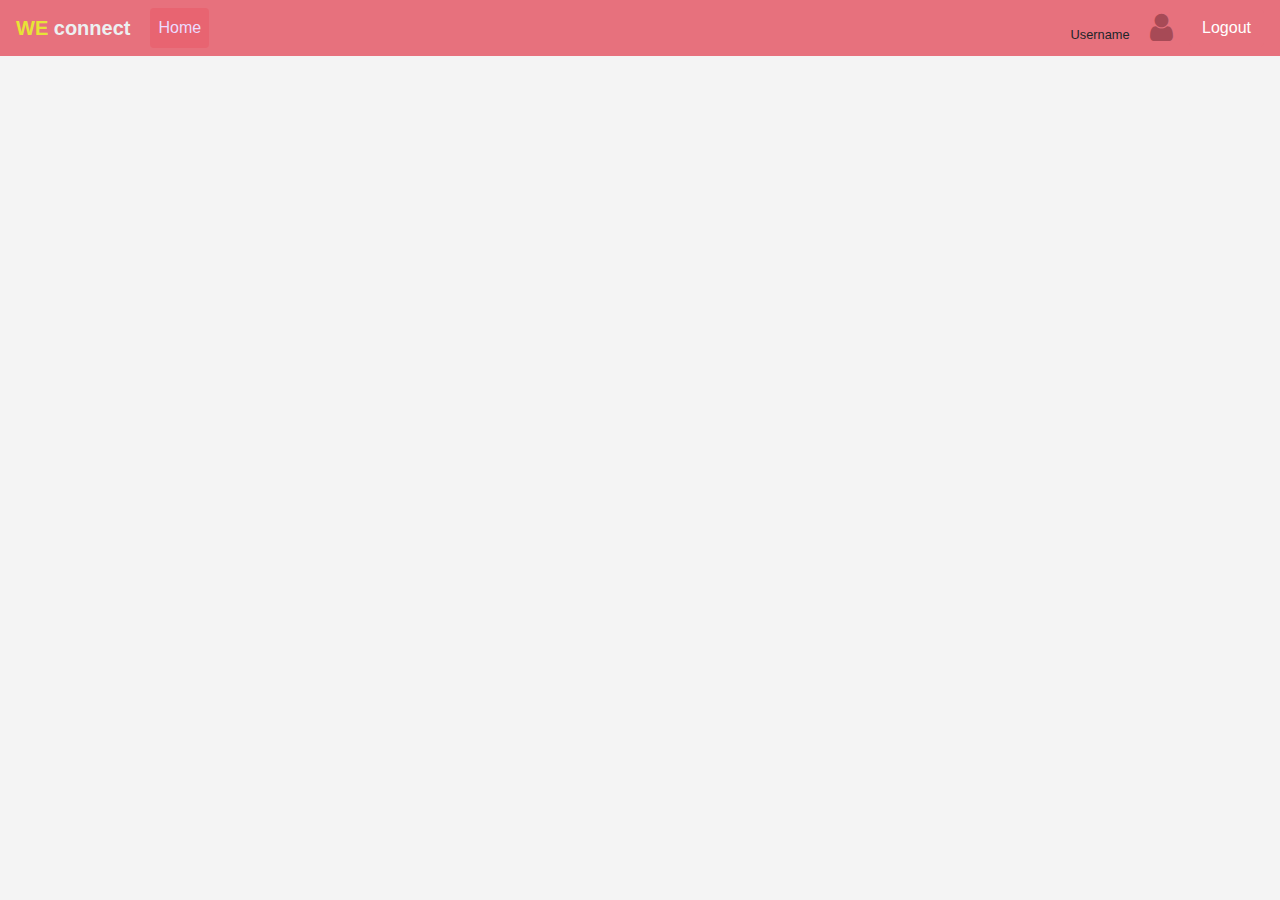
==== template/business.html @ d9460f57 "Initial commit" ====
<!DOCTYPE html>
<html lang="en">

<head>
    <meta charset="UTF-8">
    <meta name="viewport" content="width=device-width, initial-scale=1.0">
    <meta http-equiv="X-UA-Compatible" content="ie=edge">


    <link rel="stylesheet" href="./css/bootstrap.min.css">
    <link rel="stylesheet" href="./css/style.css">
    <link rel="stylesheet" href="./css/font-awesome.min.css">
    <title>Business Meets Clients</title>
</head>

<body id="userbody">
    <nav class="navbar navbar-expand-lg navbar-light">
        <a class="navbar-brand" href="./index.html">
            <span class="brandstyle1">WE</span>
            <span id="brandstyle2">connect</span>
        </a>
        <button class="navbar-toggler" type="button" data-toggle="collapse" data-target="#navbarSupportedContent" aria-controls="navbarSupportedContent"
            aria-expanded="false" aria-label="Toggle navigation">
            <span class="navbar-toggler-icon"></span>
        </button>

        <div class="collapse navbar-collapse" id="navbarSupportedContent">
            <ul class="navbar-nav mr-auto">
                <li class="nav-item active">
                    <a class="nav-link" href="./index.html">Home
                        <span class="sr-only">(current)</span>
                    </a>
                </li>
            </ul>
            <ul class="navbar-nav float-right">

                <li class="nav-item">
                    <span class=" small">Username</span>
                    <span>
                        <i class="fa fa-user fa-2x px-3 py-1 thehover" aria-hidden="true"></i>
                    </span>
                </li>

            </ul>

            <form class="form-inline my-2 my-lg-0" action="./index.html">

                <button class="btn btn-primarybtn my-2 my-sm-0" type="submit">Logout</button>
            </form>


        </div>
    </nav>

    <!-- End of Navigation -->
---- template/css/style.css ----
/********************
PROJETC COLOURS
*******************
#E7717D -- NAVBAR
#C2CAD0 ---- Gray/ BACKGROUND
#C2B9B0
#7E685A
#AFD275
#6e4049c2 ---- SHOWCASE
**/


body {
    background: #C2CAD0;
}

#userbody{
  background: #f4f4f4 !important;
}

.my-6 {
  margin-bottom: 3rem !important;
  margin-top: 6rem !important;
}

.bottom-margin20 {
  margin-bottom: 10rem;
}
.bottom-padding5 {
  padding-bottom: 5rem;
}
/****COLOURS ****/


.white-colour {
  
 color: #ffffff;
 font-weight: bolder;
 }

.yellow-colour {
 color: #f3df2b;
 font-weight: bold;
}


.primary-app-colour {
  color: #E7717D;
}


.business-name {
    color: #7E685A !important;
    font-weight: bold !important;
}
/** SHOWCASE **/

#showcase{
   /** background: url('../img/register.jpg') no-repeat center center; **/
    margin-top: 2px;
    
}

#showcase-container {
    background: url('../img/register.jpg') no-repeat center center;
}

#showcase .row {
    height: 400px;
}


/** CUSTOM PADDING **/
.p-6 {
    padding: 4rem !important;
  }

  .p-7 {
    padding: 13rem 2rem 6rem 6rem !important;
  }
.showcase-colour {
    color: #6e4049c2
}

.top-padding {
    padding-top: 200px;
}

/*CUSTOM ICON SIZE*/
.fa-6x {
  font-size: 6em;
}

/** SHOWCASE**/
#showcase h1 {
    padding-bottom: 0;
    margin-bottom: 0;
}

#showcase a:link, a:visited{
    text-decoration: none;
    color:#f3df2b;
}

#register .row {
    height: 60px;    
}

#register {
    background-color: #C2B9B0;
}

#register h5{
    padding-left: 0;
    margin-left: 0;
}

.divcol {
    background-color: #f3df2b;
}

.divcol2 {
    background-color: #ec7616;
}

.divcol3 {
    background-color: #7E685A;
}


.myleft-padding {
    padding-left:0 !important;
  }

.goodservice{
    font-weight: bold;
}

#follow-us {
    background: #C2B9B0;
    height: 100px;
}

.follow-us-icons {
    background-color: #ec7616;
    height: 70px;
    width: 70px;
    text-align: center;
    padding: 21px 0px;
    font-size: 30px;
    color: #fff;
    float: left;
    border-radius: 100%;
    margin: 0px 20px 0px 0px;
}

.follow-us-text {
  color: #fff;
  font-weight: bolder;
}

.rating {
    font-style: italic;
    font-weight: lighter;
}

.card h6 {
    padding: 0;
    margin-top: 0;
}

.card-body {
    padding-top: 10px !important;
    padding-bottom: 5px;
}

/*** NAVBAR COLOUR AND SETTING ***/

.navbar {
    background-color: #e7717d;
  }
  .navbar .navbar-brand {
    color: #ecf0f1;
  }
  .navbar .navbar-brand:hover,
  .navbar .navbar-brand:focus {
    color: #ecdbff;
  }
  .navbar .navbar-text {
    color: #ecf0f1;
  }
  .navbar .navbar-text a {
    color: #ecdbff;
  }
  .navbar .navbar-text a:hover,
  .navbar .navbar-text a:focus {
    color: #ecdbff; 
  }
  .navbar .navbar-nav .nav-link {
    color: #ecf0f1;
    border-radius: .25rem;
    margin: 0 0.25em;
  }
  .navbar .navbar-nav .nav-link:not(.disabled):hover,
  .navbar .navbar-nav .nav-link:not(.disabled):focus {
    color: #ecdbff;
  }
  .navbar .navbar-nav .nav-item.active .nav-link,
  .navbar .navbar-nav .nav-item.active .nav-link:hover,
  .navbar .navbar-nav .nav-item.active .nav-link:focus,
  .navbar .navbar-nav .nav-item.show .nav-link,
  .navbar .navbar-nav .nav-item.show .nav-link:hover,
  .navbar .navbar-nav .nav-item.show .nav-link:focus {
    color: #ecdbff;
    background-color: #e86471;
  }
  .navbar .navbar-toggle {
    border-color: #e86471;
  }
  .navbar .navbar-toggle:hover,
  .navbar .navbar-toggle:focus {
    background-color: #e86471;
  }
  .navbar .navbar-toggle .navbar-toggler-icon {
    color: #ecf0f1;
  }
  .navbar .navbar-collapse,
  .navbar .navbar-form {
    border-color: #ecf0f1;
  }
  .navbar .navbar-link {
    color: #ecf0f1;
  }
  .navbar .navbar-link:hover {
    color: #ecdbff;
  }
  
  @media (max-width: 575px) {
    .navbar-expand-sm .navbar-nav .show .dropdown-menu .dropdown-item {
      color: #ecf0f1;
    }
    .navbar-expand-sm .navbar-nav .show .dropdown-menu .dropdown-item:hover,
    .navbar-expand-sm .navbar-nav .show .dropdown-menu .dropdown-item:focus {
      color: #ecdbff;
    }
    .navbar-expand-sm .navbar-nav .show .dropdown-menu .dropdown-item.active {
      color: #ecdbff;
      background-color: #e86471;
    }
  }
  
  @media (max-width: 767px) {
    .navbar-expand-md .navbar-nav .show .dropdown-menu .dropdown-item {
      color: #ecf0f1;
    }
    .navbar-expand-md .navbar-nav .show .dropdown-menu .dropdown-item:hover,
    .navbar-expand-md .navbar-nav .show .dropdown-menu .dropdown-item:focus {
      color: #ecdbff;
    }
    .navbar-expand-md .navbar-nav .show .dropdown-menu .dropdown-item.active {
      color: #ecdbff;
      background-color: #e86471;
    }
  }
  
  @media (max-width: 991px) {
    .navbar-expand-lg .navbar-nav .show .dropdown-menu .dropdown-item {
      color: #ecf0f1;
    }
    .navbar-expand-lg .navbar-nav .show .dropdown-menu .dropdown-item:hover,
    .navbar-expand-lg .navbar-nav .show .dropdown-menu .dropdown-item:focus {
      color: #ecdbff;
    }
    .navbar-expand-lg .navbar-nav .show .dropdown-menu .dropdown-item.active {
      color: #ecdbff;
      background-color: #e86471;
    }
  }
  
  @media (max-width: 1199px) {
    .navbar-expand-xl .navbar-nav .show .dropdown-menu .dropdown-item {
      color: #ecf0f1;
    }
    .navbar-expand-xl .navbar-nav .show .dropdown-menu .dropdown-item:hover,
    .navbar-expand-xl .navbar-nav .show .dropdown-menu .dropdown-item:focus {
      color: #ecdbff;
    }
    .navbar-expand-xl .navbar-nav .show .dropdown-menu .dropdown-item.active {
      color: #ecdbff;
      background-color: #e86471;
    }
  }
  
  .navbar-expand .navbar-nav .show .dropdown-menu .dropdown-item {
    color: #ecf0f1;
  }
  .navbar-expand .navbar-nav .show .dropdown-menu .dropdown-item:hover,
  .navbar-expand .navbar-nav .show .dropdown-menu .dropdown-item:focus {
    color: #ecdbff;
  }
  .navbar-expand .navbar-nav .show .dropdown-menu .dropdown-item.active {
    color: #ecdbff;
    background-color: #e86471;
  }



  /****
  BRAND STYLES
  **/
  .brandstyle1 {
      color: rgb(231, 228, 54);
      font-weight: bolder;
      font-family: Arial, Helvetica, sans-serif
  }

  #brandstyle2 {
      font-weight: bold;
  }


  /****Footer *****/
  #footer {
    background: #7E685A;
    height: 100px;
    color: #fff;
    
  }



  #company{
    background: rgb(31, 31, 34);
    color: #fff;
    padding-top: 30px;
    padding-bottom: 10px;
    margin-top: 30px;
    border-top: 1px solid #56b69f;

}


#footer {
    background-color:  rgb(151, 67, 77);
    color: #fff;
    font-weight: solid;
    padding-top: 20px;
    padding-bottom: 15px;
    text-align: center;
}

#footer p{
    font-size: 15px;
}




/**CUSTOM BUTTON******/


.btn-primarybtn {
  color: #fff;
  background-color: #E7717D;
  border-color: #E7717D;
}

.btn-primarybtn:hover {
  color: #fff;
  background-color: rgb(151, 67, 77);
  border-color: rgb(151, 67, 77);
}

.btn-primarybtn:focus, .btn-primary.focus {
  box-shadow: 0 0 0 0.2rem rgba(0, 123, 255, 0.5);
}

.btn-primary.disabled, .btn-primary:disabled {
  background-color: #E7717D;
  border-color: #E7717D;
}

.btn-primary:not([disabled]):not(.disabled):active, .btn-primary:not([disabled]):not(.disabled).active,
.show > .btn-primary.dropdown-toggle {
  color: #fff;
  background-color: rgb(151, 67, 77);;
  border-color: rgb(151, 67, 77);;
}

.btn-primary:not([disabled]):not(.disabled):active:focus, .btn-primary:not([disabled]):not(.disabled).active:focus,
.show > .btn-primary.dropdown-toggle:focus {
  box-shadow: 0 0 0 0.2rem rgba(0, 123, 255, 0.5);
}





  /** MEDIA QUERIES **/ 
  @media(max-width:770px) {

    #some-businesses .card {
      
      margin-left: auto;
      margin-right: auto;
      margin-top: 50px;
      float: none;
    }
    .justify-businesscard {
      
     margin: 0 auto;
      
    }
  }

  .centralizeAnchor {
    margin: 0 auto;
  }


  @media(max-width: 300px) {
    #register .divcol3 a{
      display: block;
      width: 100%;

    }

  }
  @media(min-width:301px) {

  }

  .orange-text {
    
    border:none;
    text-decoration: none !important;
  }

  .orangecolour{
    background-color: #f7ac47 !important;
    border: none;
  }
  .thehover {
    color: rgb(167, 74, 86);
  }

  .thehover i:hover {
    color: rgb(151, 67, 77);
    cursor: pointer;
     
  }

  #left-section{
    background: rgb(68, 35, 40);
    height:100;
}

#left-section ul li a {
  color:rgb(231, 228, 54) !important;
  text-decoration: none;
  font-weight:450;
}

#left-section ul li a:hover {
  color:rgb(231, 228, 54) !important;
  text-decoration: none;
  font-weight:700;
}

#business-table a:hover{
  font-weight: bolder !important;
  text-decoration: none !important;
  
}

#business-table a{
  color:inherit;
}
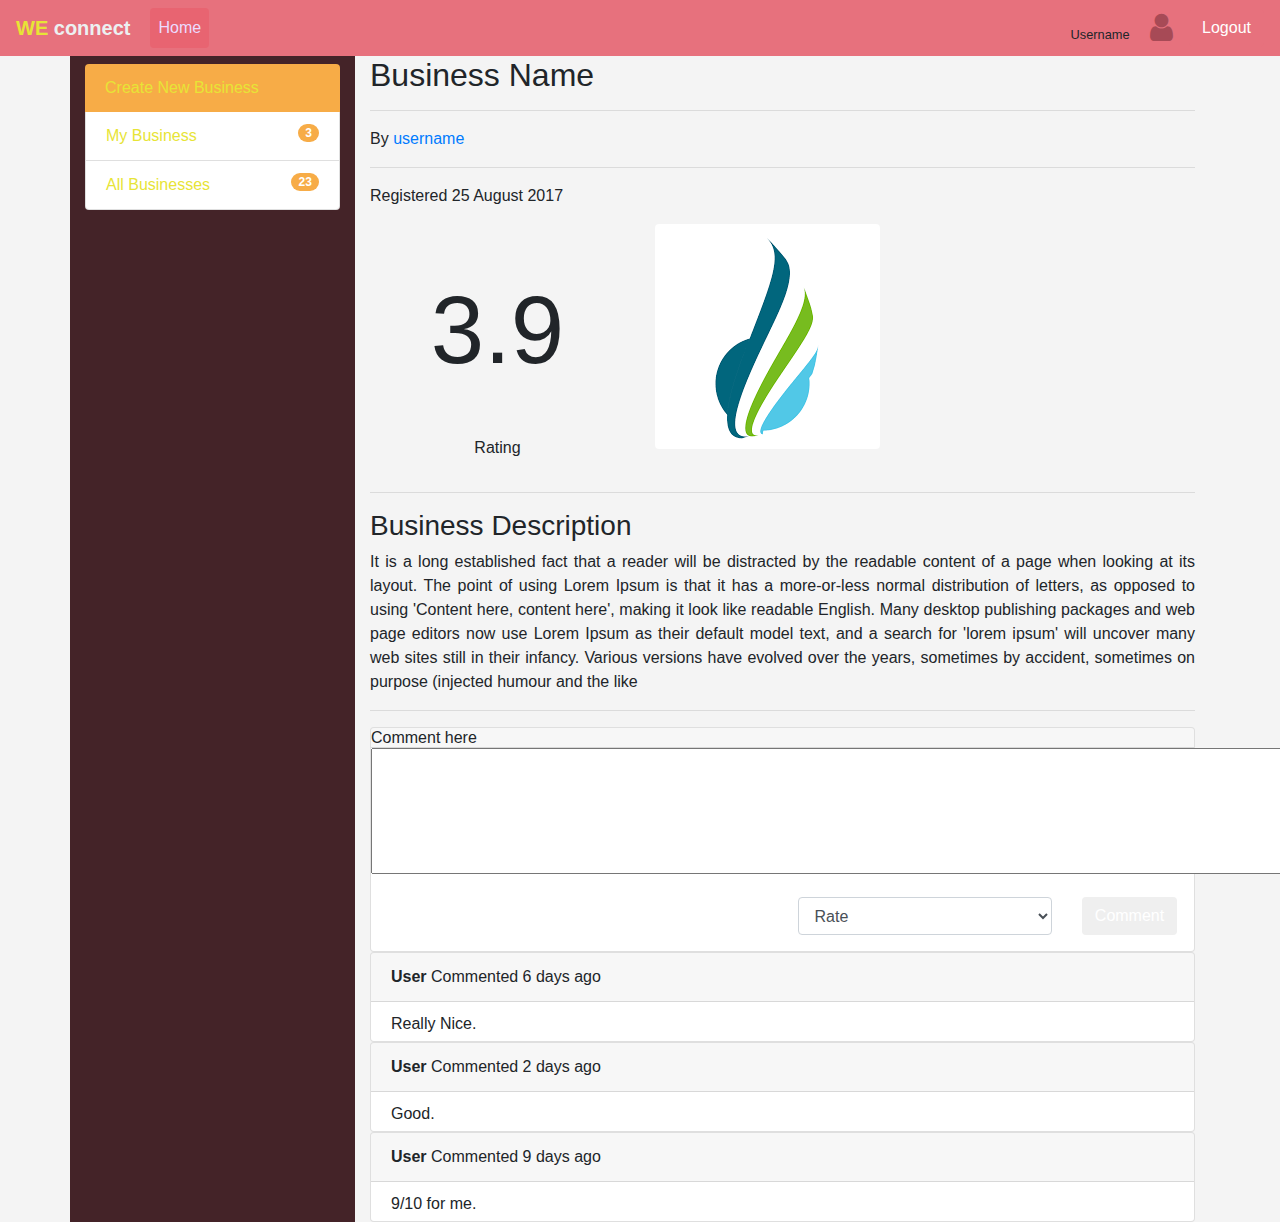
==== commit cc62fab1: "Add main section area" ====
--- a/template/business.html
+++ b/template/business.html
@@ -53,3 +53,184 @@
     </nav>
 
     <!-- End of Navigation -->
+
+        <!-- MAIN SECTION -->
+
+        <section id="mainsection">
+            <div class="container">
+                <div class="row">
+    
+                    <!-- LEFT SIDE -->
+    
+                    <div class=" col-md-3" id="left-section">
+    
+                        <ul class="list-group py-2">
+    
+                            <li class="list-group-item active orangecolour">
+                                <a href="./create.html">Create New Business</a>
+                            </li>
+                            <li class="list-group-item">
+                                <a href="./user.html">My Business</a>
+                                <span class="badge badge-primary badge-pill orangecolour float-right">3</span>
+                            </li>
+    
+                            <li class="list-group-item">
+                                <a href="./businesses.html">All Businesses</a>
+                                <span class="badge badge-primary badge-pill orangecolour float-right">23</span>
+                            </li>
+    
+    
+                        </ul>
+                    </div>
+                    <!-- ENDO OF LEFT SIDE -->
+    
+    
+    
+    
+    
+    
+                    <div class="col-md-9 space">
+                        <h2>Business Name</h2>
+    
+                        <hr class="">
+                        <p>By
+                            <span class="text-primary">username</span>
+                        </p>
+                        <hr>
+                        <p>Registered 25 August 2017</p>
+    
+                        <!-- Inner row -->
+    
+    
+    
+                        <div class="row">
+                            <div class="col-md-4" id="rating">
+                                <div>
+    
+                                    <h1 class="text-center my-5" style="font-size:6rem">3.9</h1>
+                                    <p class="text-center">Rating</p>
+    
+                                </div>
+                            </div>
+    
+    
+    
+                            <div class="col-md-8">
+                                <img src="./img/icon8.png" alt="" class="img-fluid rounded">
+    
+    
+    
+    
+                            </div>
+    
+    
+                        </div>
+    
+                        <hr>
+                        <div class="myinstructions">
+                            <h3>Business Description</h3>
+                            <p class=" text-justify">It is a long established fact that a reader will be distracted by the readable content of a page
+                                when looking at its layout. The point of using Lorem Ipsum is that it has a more-or-less normal
+                                distribution of letters, as opposed to using 'Content here, content here', making it look like
+                                readable English. Many desktop publishing packages and web page editors now use Lorem Ipsum as
+                                their default model text, and a search for 'lorem ipsum' will uncover many web sites still in
+                                their infancy. Various versions have evolved over the years, sometimes by accident, sometimes
+                                on purpose (injected humour and the like</p>
+    
+                        </div>
+    
+    
+    
+    
+                        <hr>
+    
+                        <div class="card">
+                            <h6 class="card-header">Comment here</h6>
+                            <div class="card-block">
+                                <form class="form-group">
+                                    <textarea name="mytextarea" id="" cols="100%" rows="5" class="noresize"></textarea>
+                                    <p></p>
+                                    <div class="row">
+                                        <div class="col-md-6"></div>
+                                        <div class="col-md-4">
+                                            <select class="form-control">
+                                                <!-- Select Rating -->
+                                                <option disabled selected value>Rate</option>
+                                                <option value="5">5</option>
+                                                <option value="4">4</option>
+                                                <option value="3">3</option>
+                                                <option value="2">2</option>
+                                                <option value="1">1</option>
+                                            </select>
+                                        </div>
+                                        <div class="col-md-2">
+                                            <button type="submit" class="btn blue-bgcolour text-white rounded">Comment</button>
+                                        </div>
+                                        <!-- End of Inner row for Comment form -->
+                                    </div>
+                                </form>
+    
+                            </div>
+    
+                        </div>
+                        <!-- End of Card -->
+    
+                        <div class="row">
+                            <div class="col-md-12">
+    
+                                <div class="card space">
+                                    <!-- Begin Comment div -->
+                                    <!-- Comment Card -->
+                                    <div class="card-header">
+                                        <strong>User</strong> Commented 6 days ago
+                                    </div>
+                                    <div class="card-body">
+    
+                                        <p class="card-text">Really Nice.</p>
+    
+                                    </div>
+                                </div>
+                                <!-- End of Comment Card -->
+    
+    
+                                <div class="card space">
+                                    <!-- Begin Comment div -->
+                                    <!-- Comment Card -->
+                                    <div class="card-header">
+                                        <strong>User</strong> Commented 2 days ago
+                                    </div>
+                                    <div class="card-body">
+    
+                                        <p class="card-text">Good.</p>
+    
+                                    </div>
+                                </div>
+                                <!-- End of Comment Card -->
+    
+    
+    
+    
+    
+                                <div class="card space">
+                                    <!-- Begin Comment div -->
+                                    <!-- Comment Card -->
+                                    <div class="card-header">
+                                        <strong>User</strong> Commented 9 days ago
+                                    </div>
+                                    <div class="card-body">
+    
+                                        <p class="card-text">9/10 for me.</p>
+    
+                                    </div>
+                                </div>
+    
+    
+                            </div>
+                        </div>
+                    </div>
+    
+        </section>
+    
+        <!-- END OF MAIN SECTION -->
+    
+    
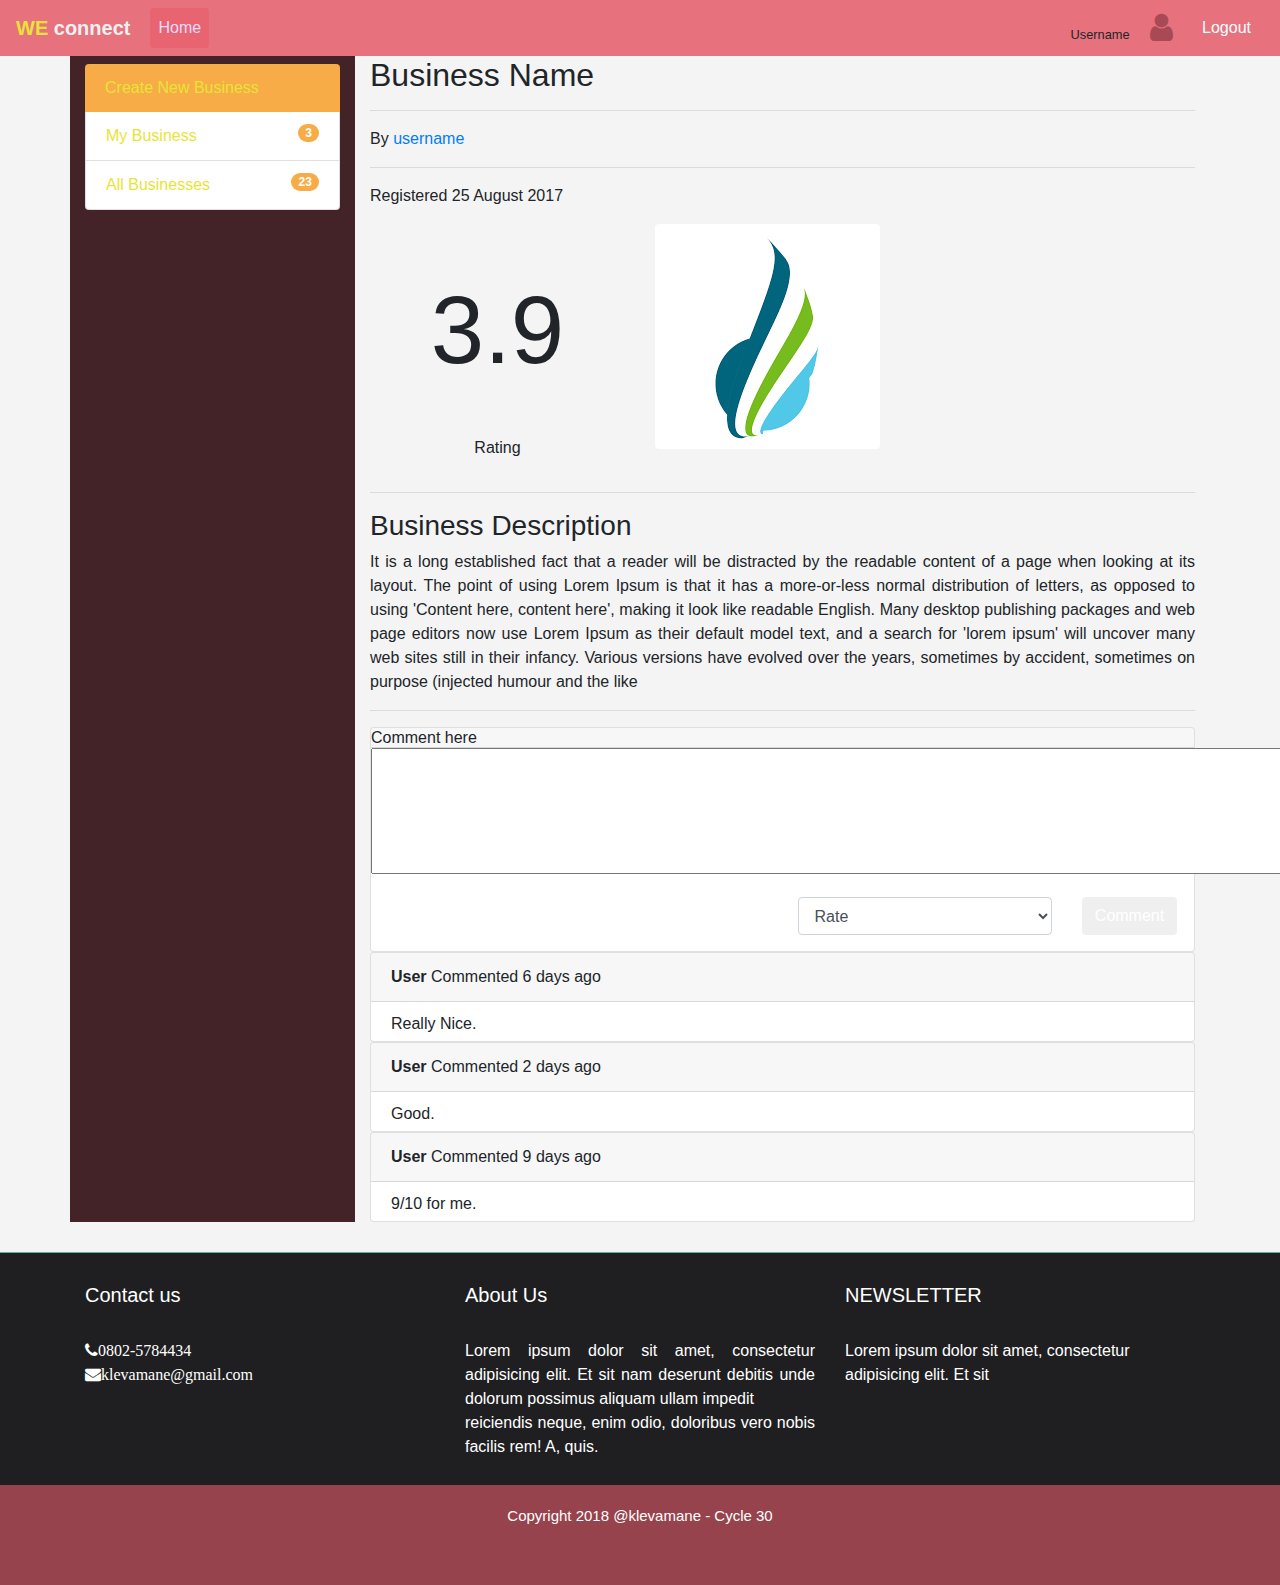
==== commit 3c548d5a: "Add company section and footer" ====
--- a/template/business.html
+++ b/template/business.html
@@ -233,4 +233,65 @@
     
         <!-- END OF MAIN SECTION -->
     
-    
+        <section id="company">
+            <div class="container">
+                <div class="row">
+                    <div class=" col-sm-12 col-md-4 col-xl-4 col-lg-4">
+                        <h5>Contact us</h5>
+                        <br>
+                        <i class="fa fa-phone">0802-5784434</i>
+                        <br>
+                        <i class="fa fa-envelope">klevamane@gmail.com</i>
+                    </div>
+                    <div class=" col-sm-12 col-md-4 col-xl-4 col-lg-4">
+                        <h5>About Us</h5>
+                        <br>
+                        <p class=" text-justify">Lorem ipsum dolor sit amet, consectetur adipisicing elit. Et sit nam deserunt debitis unde dolorum possimus
+                            aliquam ullam impedit
+                            <br> reiciendis neque, enim odio, doloribus vero nobis facilis rem! A, quis.</p>
+                    </div>
+                    <div class=" col-sm-12 col-md-4 col-xl-4 col-lg-4">
+                        <h5>NEWSLETTER</h5>
+                        <br>
+                        <p>Lorem ipsum dolor sit amet, consectetur adipisicing elit. Et sit</p>
+    
+                    </div>
+                </div>
+            </div>
+        </section>
+    
+    
+        <footer id="footer">
+            <p>Copyright 2018 @klevamane - Cycle 30</p>
+        </footer>
+    
+    
+    
+    
+    
+        <script src="./js/jquery-3.3.1.min.js"></script>
+        <script src="./js/holder.min.js"></script>
+        <script src="./js/popper.min.js"></script>
+        <script src="./js/bootstrap.min.js"></script>
+        <script>
+            $(window).resize(function () {
+                var viewportWidth = $(window).width();
+                var delement = document.getElementById("regbtn");
+                if (viewportWidth < 769) {
+                    $(delement).removeClass("btn-sm");
+                    $(delement).removeClass("float-right");
+                    $(delement).addClass("btn-block");
+                    $(delement).addClass("centralizeAnchor");
+                } else {
+    
+                    $(delement).removeClass("btn-block");
+                    $(delement).addClass("btn-sm");
+                    $(delement).remove("centralizeAnchor");
+                    $(delement).addClass("float-right");
+    
+                }
+            });
+        </script>
+    </body>
+    
+    </html>
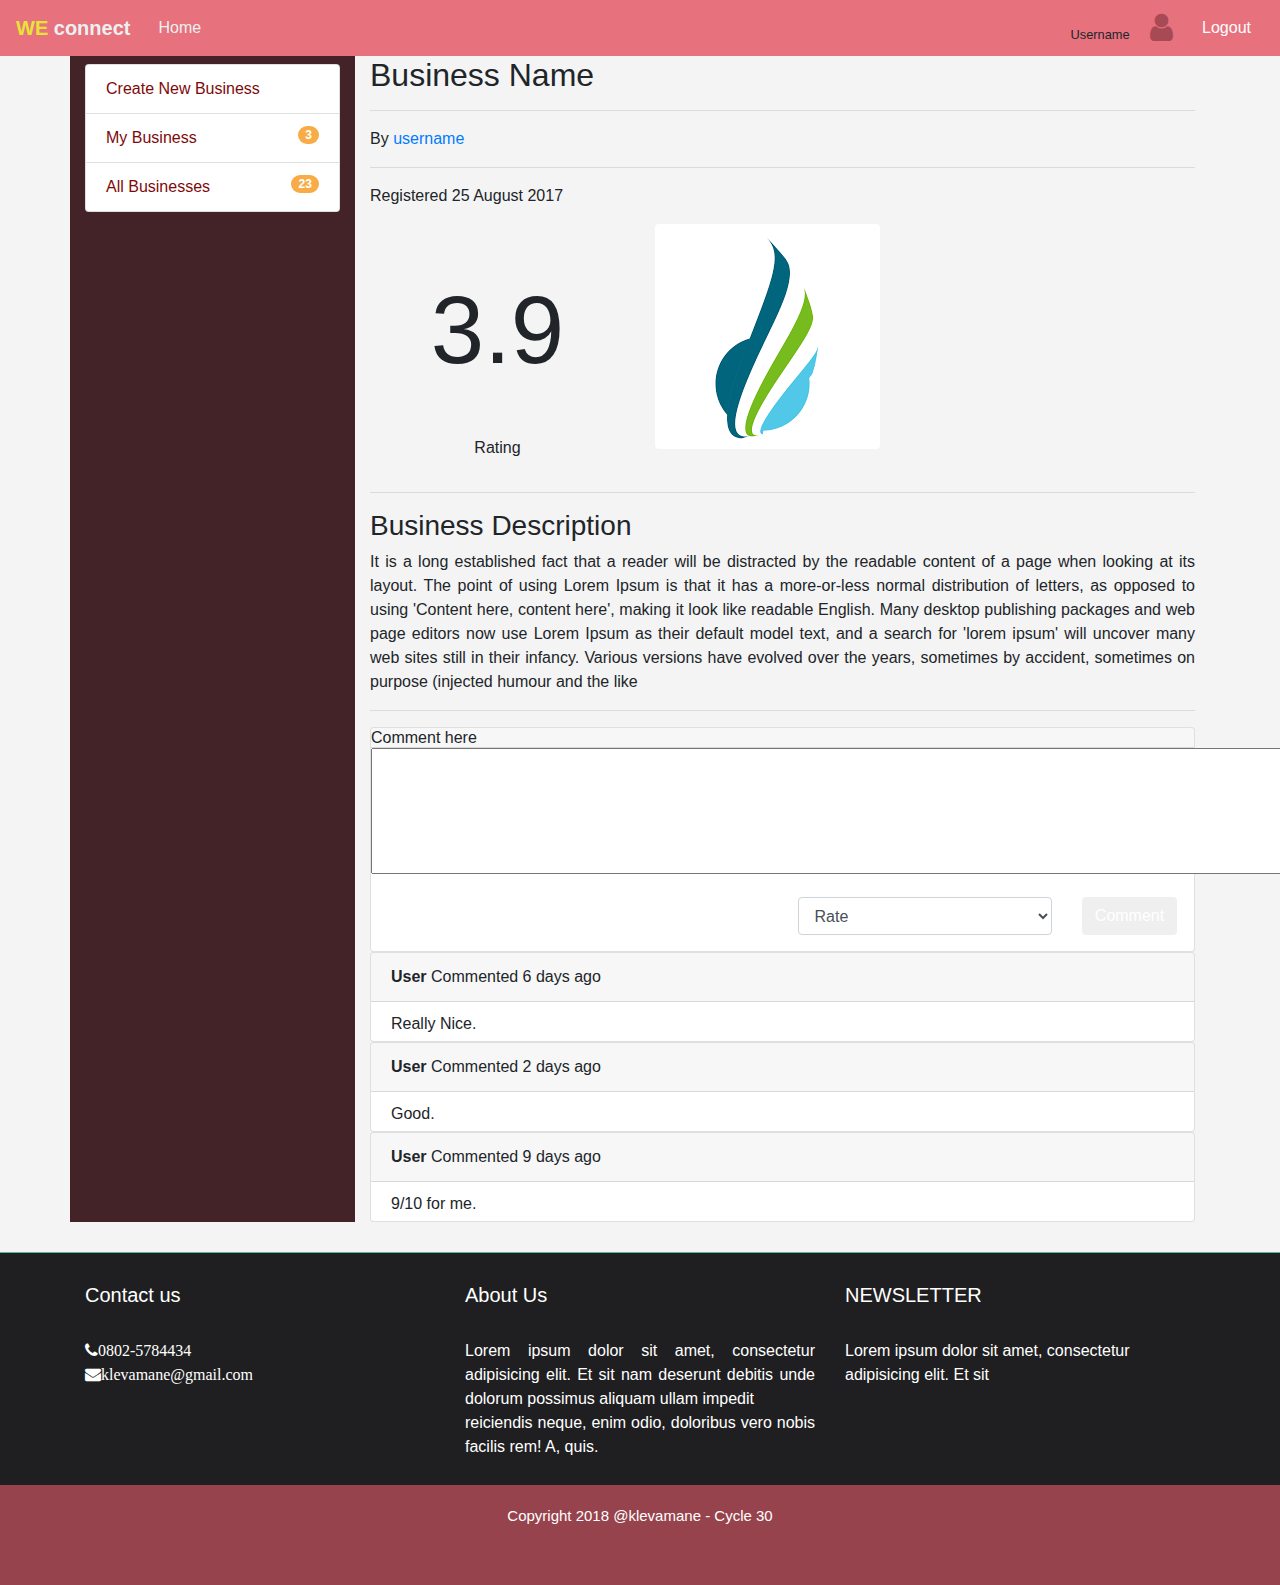
==== commit 20f442ec: "Update User Interface and links" ====
--- a/template/business.html
+++ b/template/business.html
@@ -26,7 +26,7 @@
 
         <div class="collapse navbar-collapse" id="navbarSupportedContent">
             <ul class="navbar-nav mr-auto">
-                <li class="nav-item active">
+                <li class="nav-item">
                     <a class="nav-link" href="./index.html">Home
                         <span class="sr-only">(current)</span>
                     </a>
@@ -54,244 +54,236 @@
 
     <!-- End of Navigation -->
 
-        <!-- MAIN SECTION -->
-
-        <section id="mainsection">
-            <div class="container">
-                <div class="row">
-    
-                    <!-- LEFT SIDE -->
-    
-                    <div class=" col-md-3" id="left-section">
-    
-                        <ul class="list-group py-2">
-    
-                            <li class="list-group-item active orangecolour">
-                                <a href="./create.html">Create New Business</a>
-                            </li>
-                            <li class="list-group-item">
-                                <a href="./user.html">My Business</a>
-                                <span class="badge badge-primary badge-pill orangecolour float-right">3</span>
-                            </li>
-    
-                            <li class="list-group-item">
-                                <a href="./businesses.html">All Businesses</a>
-                                <span class="badge badge-primary badge-pill orangecolour float-right">23</span>
-                            </li>
-    
-    
-                        </ul>
-                    </div>
-                    <!-- ENDO OF LEFT SIDE -->
-    
-    
-    
-    
-    
-    
-                    <div class="col-md-9 space">
-                        <h2>Business Name</h2>
-    
-                        <hr class="">
-                        <p>By
-                            <span class="text-primary">username</span>
-                        </p>
-                        <hr>
-                        <p>Registered 25 August 2017</p>
-    
-                        <!-- Inner row -->
-    
-    
-    
-                        <div class="row">
-                            <div class="col-md-4" id="rating">
-                                <div>
-    
-                                    <h1 class="text-center my-5" style="font-size:6rem">3.9</h1>
-                                    <p class="text-center">Rating</p>
-    
-                                </div>
-                            </div>
-    
-    
-    
-                            <div class="col-md-8">
-                                <img src="./img/icon8.png" alt="" class="img-fluid rounded">
-    
-    
-    
-    
-                            </div>
-    
-    
-                        </div>
-    
-                        <hr>
-                        <div class="myinstructions">
-                            <h3>Business Description</h3>
-                            <p class=" text-justify">It is a long established fact that a reader will be distracted by the readable content of a page
-                                when looking at its layout. The point of using Lorem Ipsum is that it has a more-or-less normal
-                                distribution of letters, as opposed to using 'Content here, content here', making it look like
-                                readable English. Many desktop publishing packages and web page editors now use Lorem Ipsum as
-                                their default model text, and a search for 'lorem ipsum' will uncover many web sites still in
-                                their infancy. Various versions have evolved over the years, sometimes by accident, sometimes
-                                on purpose (injected humour and the like</p>
-    
-                        </div>
-    
-    
-    
-    
-                        <hr>
-    
-                        <div class="card">
-                            <h6 class="card-header">Comment here</h6>
-                            <div class="card-block">
-                                <form class="form-group">
-                                    <textarea name="mytextarea" id="" cols="100%" rows="5" class="noresize"></textarea>
-                                    <p></p>
-                                    <div class="row">
-                                        <div class="col-md-6"></div>
-                                        <div class="col-md-4">
-                                            <select class="form-control">
-                                                <!-- Select Rating -->
-                                                <option disabled selected value>Rate</option>
-                                                <option value="5">5</option>
-                                                <option value="4">4</option>
-                                                <option value="3">3</option>
-                                                <option value="2">2</option>
-                                                <option value="1">1</option>
-                                            </select>
-                                        </div>
-                                        <div class="col-md-2">
-                                            <button type="submit" class="btn blue-bgcolour text-white rounded">Comment</button>
-                                        </div>
-                                        <!-- End of Inner row for Comment form -->
+    <!-- MAIN SECTION -->
+
+    <section id="mainsection">
+        <div class="container">
+            <div class="row">
+
+                <!-- LEFT SIDE -->
+
+                <div class=" col-md-3" id="left-section">
+
+                    <ul class="list-group py-2">
+
+                        <li class="list-group-item">
+                            <a href="./create.html">Create New Business</a>
+                        </li>
+                        <li class="list-group-item">
+                            <a href="./user.html">My Business</a>
+                            <span class="badge badge-primary badge-pill orangecolour float-right">3</span>
+                        </li>
+
+                        <li class="list-group-item">
+                            <a href="./businesses.html">All Businesses</a>
+                            <span class="badge badge-primary badge-pill orangecolour float-right">23</span>
+                        </li>
+
+
+                    </ul>
+                </div>
+                <!-- ENDO OF LEFT SIDE -->
+
+
+                <div class="col-md-9 space">
+                    <h2>Business Name</h2>
+
+                    <hr class="">
+                    <p>By
+                        <span class="text-primary">username</span>
+                    </p>
+                    <hr>
+                    <p>Registered 25 August 2017</p>
+
+                    <!-- Inner row -->
+
+
+                    <div class="row">
+                        <div class="col-md-4" id="rating">
+                            <div>
+
+                                <h1 class="text-center my-5" style="font-size:6rem">3.9</h1>
+                                <p class="text-center">Rating</p>
+
+                            </div>
+                        </div>
+
+
+
+                        <div class="col-md-8">
+                            <img src="./img/icon8.png" alt="" class="img-fluid rounded">
+
+
+
+
+                        </div>
+
+
+                    </div>
+
+                    <hr>
+                    <div class="myinstructions">
+                        <h3>Business Description</h3>
+                        <p class=" text-justify">It is a long established fact that a reader will be distracted by the readable content of a page
+                            when looking at its layout. The point of using Lorem Ipsum is that it has a more-or-less normal
+                            distribution of letters, as opposed to using 'Content here, content here', making it look like
+                            readable English. Many desktop publishing packages and web page editors now use Lorem Ipsum as
+                            their default model text, and a search for 'lorem ipsum' will uncover many web sites still in
+                            their infancy. Various versions have evolved over the years, sometimes by accident, sometimes
+                            on purpose (injected humour and the like</p>
+
+                    </div>
+
+                    <hr>
+
+                    <div class="card">
+                        <h6 class="card-header">Comment here</h6>
+                        <div class="card-block">
+                            <form class="form-group">
+                                <textarea name="mytextarea" id="" cols="100%" rows="5" class="noresize"></textarea>
+                                <p></p>
+                                <div class="row">
+                                    <div class="col-md-6"></div>
+                                    <div class="col-md-4">
+                                        <select class="form-control">
+                                            <!-- Select Rating -->
+                                            <option disabled selected value>Rate</option>
+                                            <option value="5">5</option>
+                                            <option value="4">4</option>
+                                            <option value="3">3</option>
+                                            <option value="2">2</option>
+                                            <option value="1">1</option>
+                                        </select>
                                     </div>
-                                </form>
-    
-                            </div>
-    
-                        </div>
-                        <!-- End of Card -->
-    
-                        <div class="row">
-                            <div class="col-md-12">
-    
-                                <div class="card space">
-                                    <!-- Begin Comment div -->
-                                    <!-- Comment Card -->
-                                    <div class="card-header">
-                                        <strong>User</strong> Commented 6 days ago
+                                    <div class="col-md-2">
+                                        <button type="submit" class="btn blue-bgcolour text-white rounded">Comment</button>
                                     </div>
-                                    <div class="card-body">
-    
-                                        <p class="card-text">Really Nice.</p>
-    
-                                    </div>
-                                </div>
-                                <!-- End of Comment Card -->
-    
-    
-                                <div class="card space">
-                                    <!-- Begin Comment div -->
-                                    <!-- Comment Card -->
-                                    <div class="card-header">
-                                        <strong>User</strong> Commented 2 days ago
-                                    </div>
-                                    <div class="card-body">
-    
-                                        <p class="card-text">Good.</p>
-    
-                                    </div>
-                                </div>
-                                <!-- End of Comment Card -->
-    
-    
-    
-    
-    
-                                <div class="card space">
-                                    <!-- Begin Comment div -->
-                                    <!-- Comment Card -->
-                                    <div class="card-header">
-                                        <strong>User</strong> Commented 9 days ago
-                                    </div>
-                                    <div class="card-body">
-    
-                                        <p class="card-text">9/10 for me.</p>
-    
-                                    </div>
-                                </div>
-    
-    
-                            </div>
-                        </div>
-                    </div>
-    
-        </section>
-    
-        <!-- END OF MAIN SECTION -->
-    
-        <section id="company">
-            <div class="container">
-                <div class="row">
-                    <div class=" col-sm-12 col-md-4 col-xl-4 col-lg-4">
-                        <h5>Contact us</h5>
-                        <br>
-                        <i class="fa fa-phone">0802-5784434</i>
-                        <br>
-                        <i class="fa fa-envelope">klevamane@gmail.com</i>
-                    </div>
-                    <div class=" col-sm-12 col-md-4 col-xl-4 col-lg-4">
-                        <h5>About Us</h5>
-                        <br>
-                        <p class=" text-justify">Lorem ipsum dolor sit amet, consectetur adipisicing elit. Et sit nam deserunt debitis unde dolorum possimus
-                            aliquam ullam impedit
-                            <br> reiciendis neque, enim odio, doloribus vero nobis facilis rem! A, quis.</p>
-                    </div>
-                    <div class=" col-sm-12 col-md-4 col-xl-4 col-lg-4">
-                        <h5>NEWSLETTER</h5>
-                        <br>
-                        <p>Lorem ipsum dolor sit amet, consectetur adipisicing elit. Et sit</p>
-    
-                    </div>
+                                    <!-- End of Inner row for Comment form -->
+                                </div>
+                            </form>
+
+                        </div>
+
+                    </div>
+                    <!-- End of Card -->
+
+                    <div class="row">
+                        <div class="col-md-12">
+
+                            <div class="card space">
+                                <!-- Begin Comment div -->
+                                <!-- Comment Card -->
+                                <div class="card-header">
+                                    <strong>User</strong> Commented 6 days ago
+                                </div>
+                                <div class="card-body">
+
+                                    <p class="card-text">Really Nice.</p>
+
+                                </div>
+                            </div>
+                            <!-- End of Comment Card -->
+
+
+                            <div class="card space">
+                                <!-- Begin Comment div -->
+                                <!-- Comment Card -->
+                                <div class="card-header">
+                                    <strong>User</strong> Commented 2 days ago
+                                </div>
+                                <div class="card-body">
+
+                                    <p class="card-text">Good.</p>
+
+                                </div>
+                            </div>
+                            <!-- End of Comment Card -->
+
+
+
+
+
+                            <div class="card space">
+                                <!-- Begin Comment div -->
+                                <!-- Comment Card -->
+                                <div class="card-header">
+                                    <strong>User</strong> Commented 9 days ago
+                                </div>
+                                <div class="card-body">
+
+                                    <p class="card-text">9/10 for me.</p>
+
+                                </div>
+                            </div>
+
+
+                        </div>
+                    </div>
+                </div>
+
+    </section>
+
+    <!-- END OF MAIN SECTION -->
+
+    <section id="company">
+        <div class="container">
+            <div class="row">
+                <div class=" col-sm-12 col-md-4 col-xl-4 col-lg-4">
+                    <h5>Contact us</h5>
+                    <br>
+                    <i class="fa fa-phone">0802-5784434</i>
+                    <br>
+                    <i class="fa fa-envelope">klevamane@gmail.com</i>
+                </div>
+                <div class=" col-sm-12 col-md-4 col-xl-4 col-lg-4">
+                    <h5>About Us</h5>
+                    <br>
+                    <p class=" text-justify">Lorem ipsum dolor sit amet, consectetur adipisicing elit. Et sit nam deserunt debitis unde dolorum possimus
+                        aliquam ullam impedit
+                        <br> reiciendis neque, enim odio, doloribus vero nobis facilis rem! A, quis.</p>
+                </div>
+                <div class=" col-sm-12 col-md-4 col-xl-4 col-lg-4">
+                    <h5>NEWSLETTER</h5>
+                    <br>
+                    <p>Lorem ipsum dolor sit amet, consectetur adipisicing elit. Et sit</p>
+
                 </div>
             </div>
-        </section>
-    
-    
-        <footer id="footer">
-            <p>Copyright 2018 @klevamane - Cycle 30</p>
-        </footer>
-    
-    
-    
-    
-    
-        <script src="./js/jquery-3.3.1.min.js"></script>
-        <script src="./js/holder.min.js"></script>
-        <script src="./js/popper.min.js"></script>
-        <script src="./js/bootstrap.min.js"></script>
-        <script>
-            $(window).resize(function () {
-                var viewportWidth = $(window).width();
-                var delement = document.getElementById("regbtn");
-                if (viewportWidth < 769) {
-                    $(delement).removeClass("btn-sm");
-                    $(delement).removeClass("float-right");
-                    $(delement).addClass("btn-block");
-                    $(delement).addClass("centralizeAnchor");
-                } else {
-    
-                    $(delement).removeClass("btn-block");
-                    $(delement).addClass("btn-sm");
-                    $(delement).remove("centralizeAnchor");
-                    $(delement).addClass("float-right");
-    
-                }
-            });
-        </script>
-    </body>
-    
-    </html>
+        </div>
+    </section>
+
+
+    <footer id="footer">
+        <p>Copyright 2018 @klevamane - Cycle 30</p>
+    </footer>
+
+
+
+
+
+    <script src="./js/jquery-3.3.1.min.js"></script>
+    <script src="./js/holder.min.js"></script>
+    <script src="./js/popper.min.js"></script>
+    <script src="./js/bootstrap.min.js"></script>
+    <script>
+        $(window).resize(function () {
+            var viewportWidth = $(window).width();
+            var delement = document.getElementById("regbtn");
+            if (viewportWidth < 769) {
+                $(delement).removeClass("btn-sm");
+                $(delement).removeClass("float-right");
+                $(delement).addClass("btn-block");
+                $(delement).addClass("centralizeAnchor");
+            } else {
+
+                $(delement).removeClass("btn-block");
+                $(delement).addClass("btn-sm");
+                $(delement).remove("centralizeAnchor");
+                $(delement).addClass("float-right");
+
+            }
+        });
+    </script>
+</body>
+
+</html>
--- a/template/css/style.css
+++ b/template/css/style.css
@@ -9,6 +9,21 @@
 #6e4049c2 ---- SHOWCASE
 **/
 
+.white-colour {
+  color: #ffffff;
+  font-weight: bolder;
+  }
+ 
+ .yellow-colour {
+  color: #f3df2b;
+  font-weight: bold;
+ }
+ 
+ 
+ .primary-app-colour {
+   color: #E7717D;
+ }
+ 
 
 body {
     background: #C2CAD0;
@@ -29,30 +44,14 @@
 .bottom-padding5 {
   padding-bottom: 5rem;
 }
-/****COLOURS ****/
-
-
-.white-colour {
-  
- color: #ffffff;
- font-weight: bolder;
- }
-
-.yellow-colour {
- color: #f3df2b;
- font-weight: bold;
-}
-
-
-.primary-app-colour {
-  color: #E7717D;
-}
 
 
 .business-name {
     color: #7E685A !important;
     font-weight: bold !important;
 }
+
+
 /** SHOWCASE **/
 
 #showcase{
@@ -78,9 +77,7 @@
   .p-7 {
     padding: 13rem 2rem 6rem 6rem !important;
   }
-.showcase-colour {
-    color: #6e4049c2
-}
+
 
 .top-padding {
     padding-top: 200px;
@@ -101,6 +98,11 @@
     text-decoration: none;
     color:#f3df2b;
 }
+
+.showcase-colour {
+  color: #6e4049c2
+}
+
 
 #register .row {
     height: 60px;    
@@ -174,6 +176,7 @@
     padding-bottom: 5px;
 }
 
+
 /*** NAVBAR COLOUR AND SETTING ***/
 
 .navbar {
@@ -305,9 +308,9 @@
 
 
 
-  /****
+  /****************
   BRAND STYLES
-  **/
+  *****************/
   .brandstyle1 {
       color: rgb(231, 228, 54);
       font-weight: bolder;
@@ -326,8 +329,6 @@
     color: #fff;
     
   }
-
-
 
   #company{
     background: rgb(31, 31, 34);
@@ -396,7 +397,9 @@
 
 
 
-  /** MEDIA QUERIES **/ 
+  /****** MEDIA QUERIES *****
+  ***************************/ 
+  
   @media(max-width:770px) {
 
     #some-businesses .card {
@@ -436,6 +439,12 @@
     text-decoration: none !important;
   }
 
+.left-panel {
+  background-color: #f7475e !important;
+  border:none;
+  color: black !important;
+}
+
   .orangecolour{
     background-color: #f7ac47 !important;
     border: none;
@@ -445,9 +454,14 @@
   }
 
   .thehover i:hover {
-    color: rgb(151, 67, 77);
+    color: rgb(179, 78, 90);
     cursor: pointer;
      
+  }
+
+  .thehover i {
+    text-decoration: none;
+    color: rgb(151, 67, 77);
   }
 
   #left-section{
@@ -456,7 +470,7 @@
 }
 
 #left-section ul li a {
-  color:rgb(231, 228, 54) !important;
+  color:rgb(126, 9, 9) !important;
   text-decoration: none;
   font-weight:450;
 }
@@ -467,6 +481,10 @@
   font-weight:700;
 }
 
+
+/******** BUSINESS TABLE ******
+*******************************/
+
 #business-table a:hover{
   font-weight: bolder !important;
   text-decoration: none !important;
